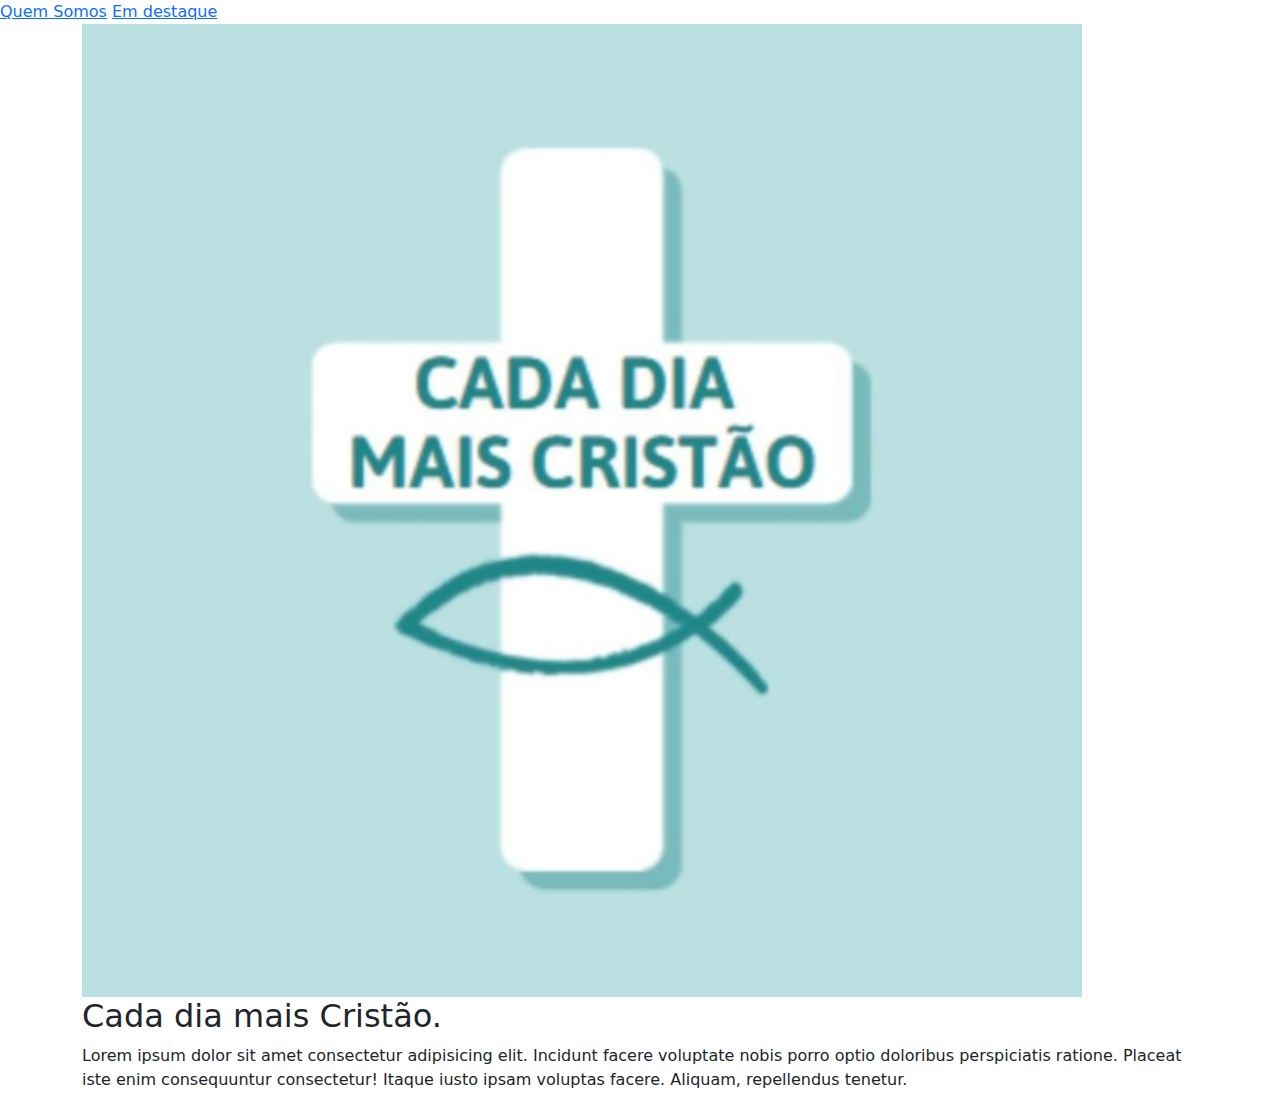
==== index.html @ 3ffa880a "ajuste de imagem" ====
<!DOCTYPE html>
<html lang="pt-br">
<head>
    <meta charset="UTF-8">
    <meta http-equiv="X-UA-Compatible" content="IE=edge">
    <meta name="viewport" content="width=device-width, initial-scale=1.0">
    <title>Cada dia Mais Cristão</title>
    <link href="https://cdn.jsdelivr.net/npm/bootstrap@5.1.2/dist/css/bootstrap.min.css" rel="stylesheet">
    <link rel="stylesheet" href="style.css">
</head>
<body>
    <header class="header">
        <a href="quemSomos.html">Quem Somos</a>
        <a href="destaque.html">Em destaque</a>
    </header>
    <main class="container-sm">
       <img class="img-fluid" src="image/fundo600.png" alt="Imagem de fundo" width="1000" height="auto">      
        <h2>
            Cada dia mais Cristão.
        </h2>
        <div class="col-12">
                <p>Lorem ipsum dolor sit amet consectetur adipisicing elit. Incidunt facere voluptate nobis porro optio doloribus perspiciatis ratione. Placeat iste enim consequuntur consectetur! Itaque iusto ipsam voluptas facere. Aliquam, repellendus tenetur.</p>
        </div>   
    </main>
</body>
</html>
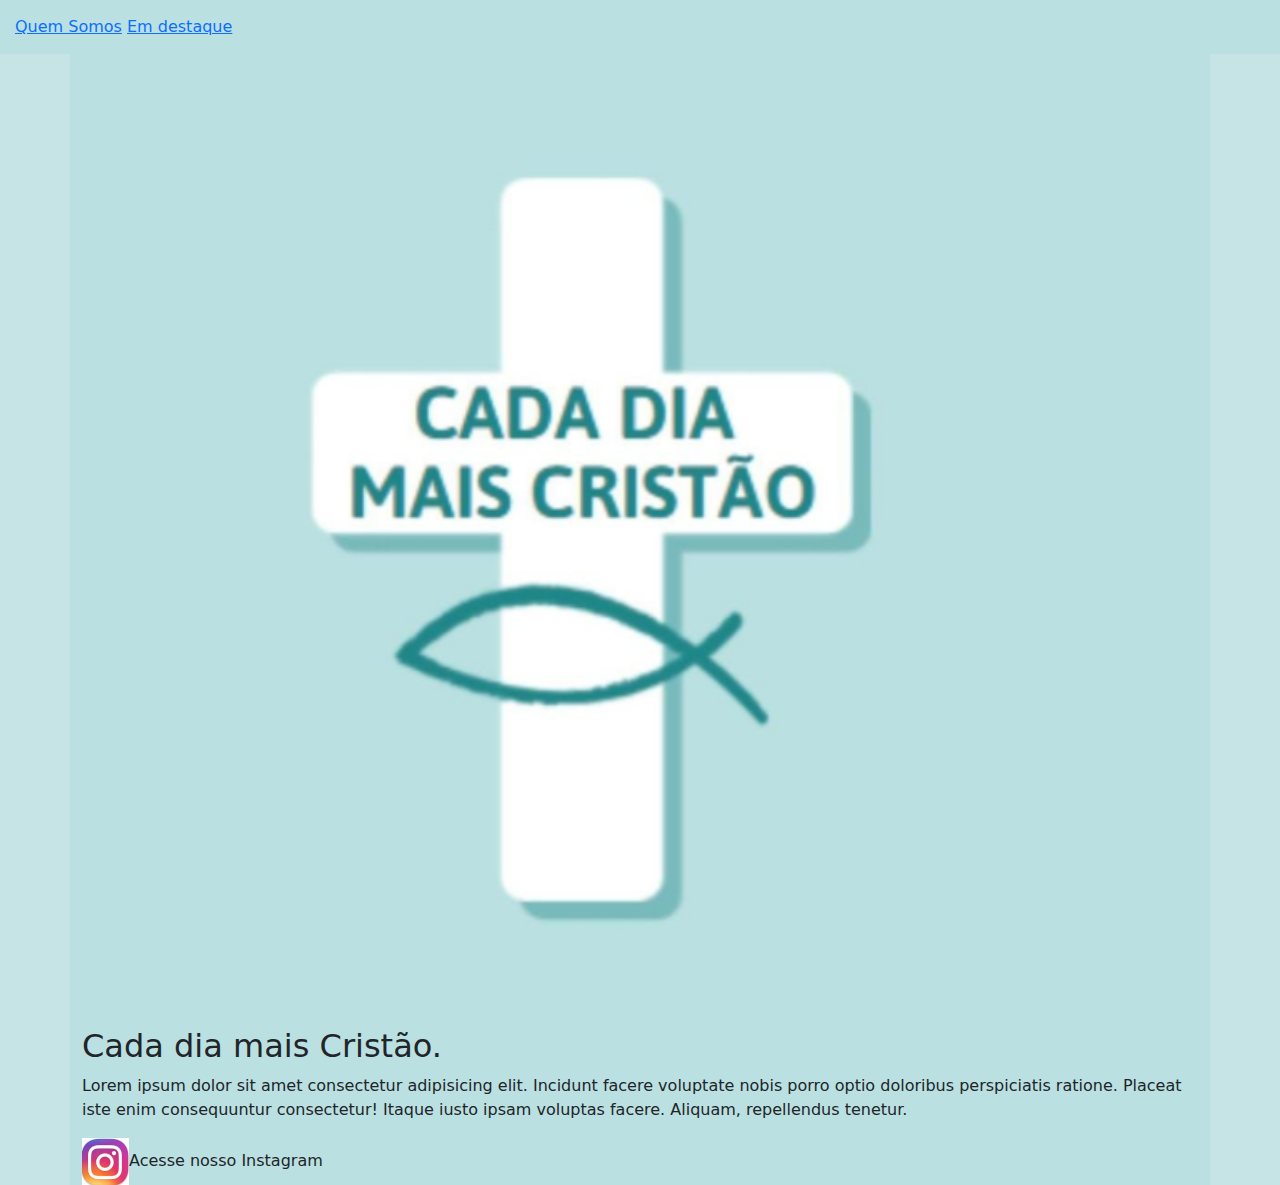
==== commit 74c37834: "instagram" ====
--- a/index.html
+++ b/index.html
@@ -20,7 +20,13 @@
         </h2>
         <div class="col-12">
                 <p>Lorem ipsum dolor sit amet consectetur adipisicing elit. Incidunt facere voluptate nobis porro optio doloribus perspiciatis ratione. Placeat iste enim consequuntur consectetur! Itaque iusto ipsam voluptas facere. Aliquam, repellendus tenetur.</p>
-        </div>   
+        </div>
+        <div>
+            <img src="image/instagram.png" alt="instagram"><label for="insta">Acesse nosso Instagram</label>
+        </div>
+        <footer>
+
+        </footer>   
     </main>
 </body>
 </html>--- a/style.css
+++ b/style.css
@@ -0,0 +1,75 @@
+/*@media only screen and (orientation: landscape){
+    body{
+        background-color: lightblue;
+    }
+}
+
+body{
+    background-color: lightgreen;
+}
+@media only screen and (max-width: 600px){
+    body{
+        background-color: lightblue
+    }
+}*/
+
+*{
+    box-sizing: border-box;
+}
+body{
+    background-color: #c6e4e6;
+}
+main{
+    background-color: #bae0e1;
+}
+
+.header {
+    background-color: #bae0e1;
+    padding: 15px;
+}
+
+.princ{
+    border: 1px solid black;
+    padding: 15px;
+    width: 75%;
+    float: left;
+}
+
+/*For mobile phones*/
+[class*="col-"]{
+    width: 100%;
+}
+
+@media only screen and (max-width: 600px){
+    /*for tablets*/
+     .col-1{ width: 8.33%;}
+     .col-2{ width: 16.66%;}
+     .col-3{ width: 25%;}
+     .col-4{ width: 33.33%;}
+     .col-5{ width: 41.66%;}
+     .col-6{ width: 50%;}
+     .col-7{ width: 58.33%;}
+     .col-8{ width: 66.66%;}
+     .col-9{ width: 75%;}
+     .col-10{ width: 83.33%;}
+     .col-11{ width: 91.66%;}
+     .col-12{ width: 100%;}
+ }
+ 
+
+@media only screen and (max-width: 768px){
+   /*for descktop*/
+    .col-1{ width: 8.33%;}
+    .col-2{ width: 16.66%;}
+    .col-3{ width: 25%;}
+    .col-4{ width: 33.33%;}
+    .col-5{ width: 41.66%;}
+    .col-6{ width: 50%;}
+    .col-7{ width: 58.33%;}
+    .col-8{ width: 66.66%;}
+    .col-9{ width: 75%;}
+    .col-10{ width: 83.33%;}
+    .col-11{ width: 91.66%;}
+    .col-12{ width: 100%;}
+}
+
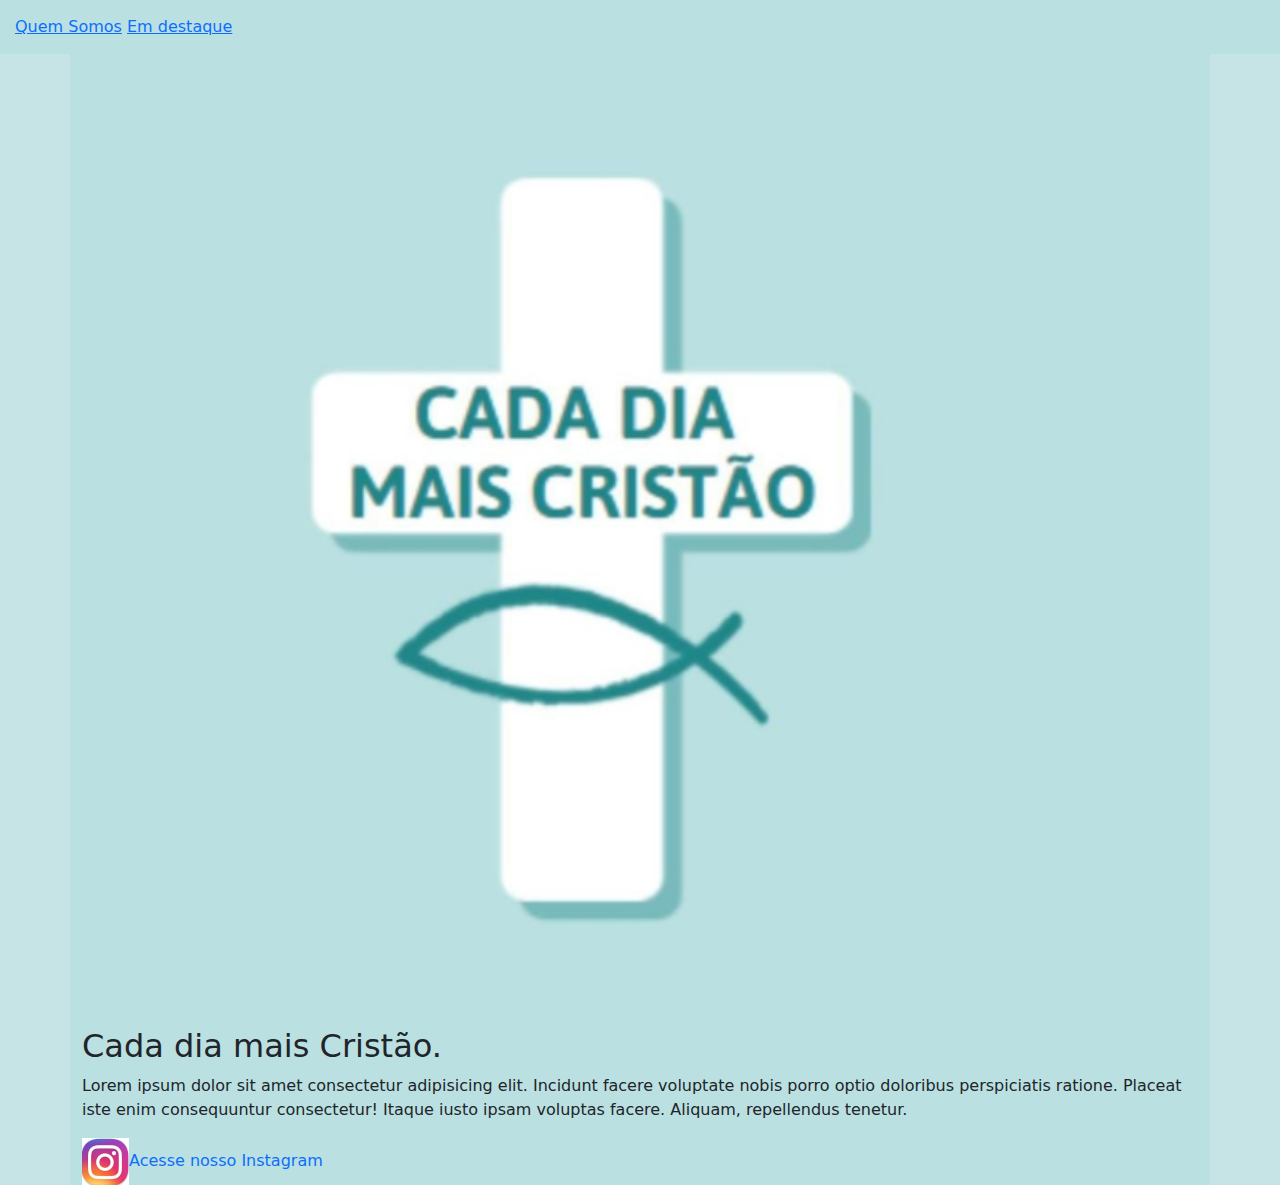
==== commit 0963846d: "insta" ====
--- a/index.html
+++ b/index.html
@@ -22,7 +22,7 @@
                 <p>Lorem ipsum dolor sit amet consectetur adipisicing elit. Incidunt facere voluptate nobis porro optio doloribus perspiciatis ratione. Placeat iste enim consequuntur consectetur! Itaque iusto ipsam voluptas facere. Aliquam, repellendus tenetur.</p>
         </div>
         <div>
-            <img src="image/instagram.png" alt="instagram"><label for="insta">Acesse nosso Instagram</label>
+            <a href="https://instagram.com/cada_dia_mais_cristao?utm_medium=copy_link"><img src="image/instagram.png" alt="instagram"><label for="insta">Acesse nosso Instagram</label></a>
         </div>
         <footer>
 
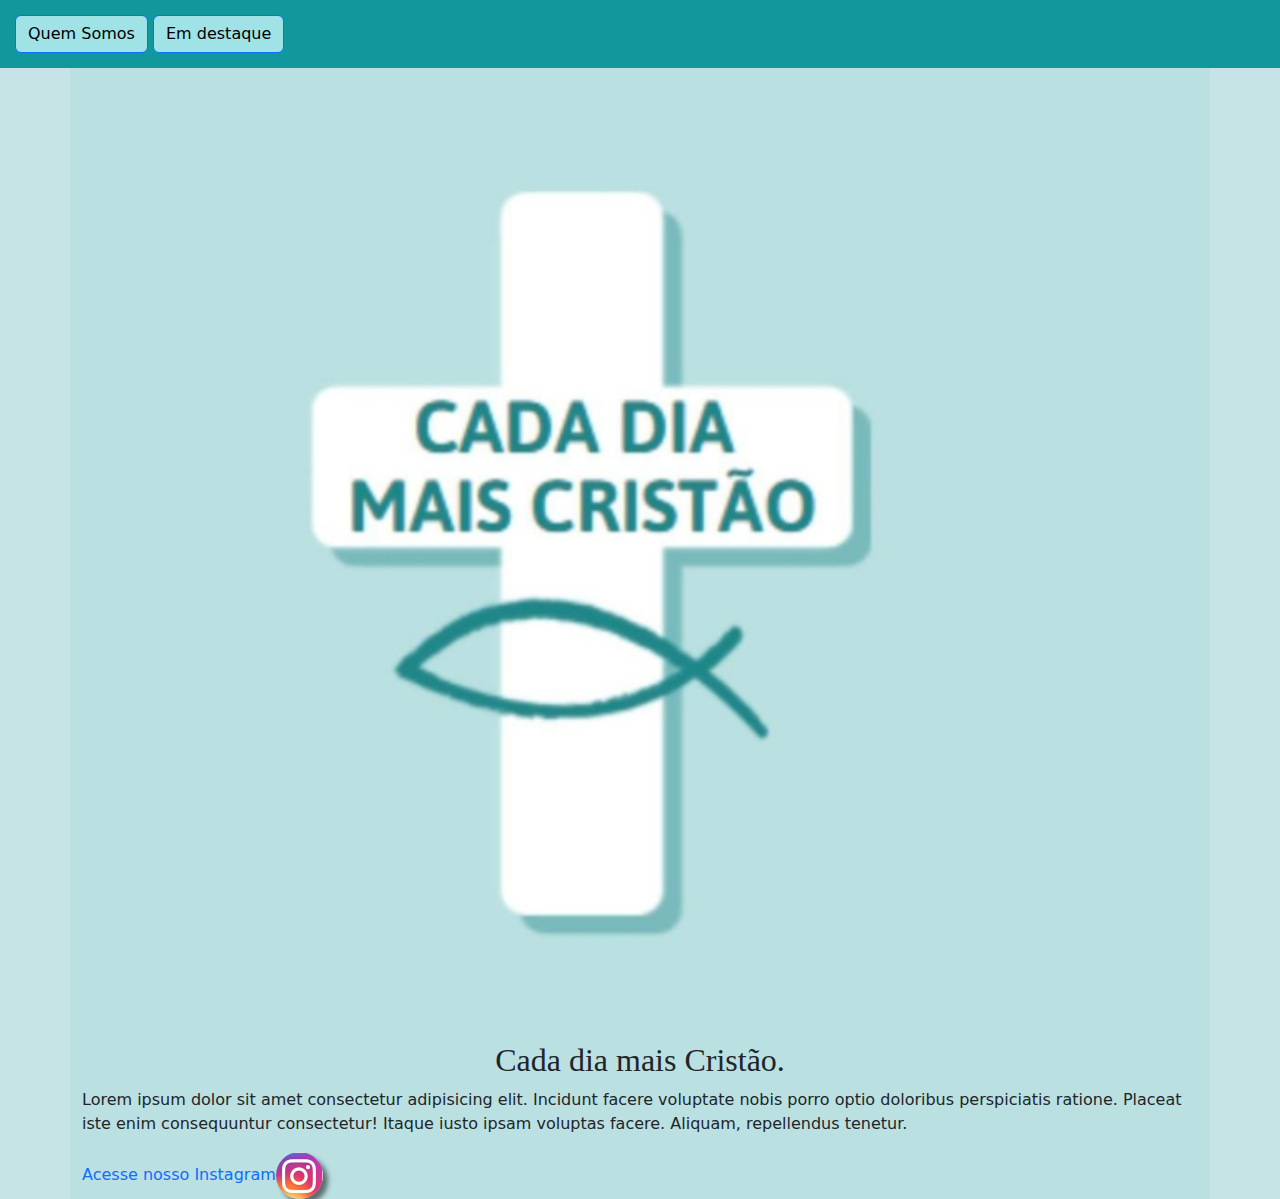
==== commit 93073943: "alterações de aparencia" ====
--- a/index.html
+++ b/index.html
@@ -10,22 +10,26 @@
 </head>
 <body>
     <header class="header">
-        <a href="quemSomos.html">Quem Somos</a>
-        <a href="destaque.html">Em destaque</a>
+        <button class="btn btn-primary" id="qs">
+            <a href="quemSomos.html" id="qsa">Quem Somos</a>
+        </button>
+        <button class="btn btn-primary" id="ed">
+            <a href="destaque.html" id="eda">Em destaque</a>
+        </button>
     </header>
     <main class="container-sm">
        <img class="img-fluid" src="image/fundo600.png" alt="Imagem de fundo" width="1000" height="auto">      
-        <h2>
+        <h2 class="titulo">
             Cada dia mais Cristão.
         </h2>
         <div class="col-12">
                 <p>Lorem ipsum dolor sit amet consectetur adipisicing elit. Incidunt facere voluptate nobis porro optio doloribus perspiciatis ratione. Placeat iste enim consequuntur consectetur! Itaque iusto ipsam voluptas facere. Aliquam, repellendus tenetur.</p>
         </div>
         <div>
-            <a href="https://instagram.com/cada_dia_mais_cristao?utm_medium=copy_link"><img src="image/instagram.png" alt="instagram"><label for="insta">Acesse nosso Instagram</label></a>
+            <a href="https://instagram.com/cada_dia_mais_cristao?utm_medium=copy_link" target="_blank"><label for="insta">Acesse nosso Instagram</label><img src="image/instagram.png" alt="instagram" class="rounded-circle" id="insta"></a>
         </div>
         <footer>
-
+            
         </footer>   
     </main>
 </body>
--- a/style.css
+++ b/style.css
@@ -2,16 +2,10 @@
     body{
         background-color: lightblue;
     }
-}
+}*/
 
-body{
-    background-color: lightgreen;
-}
-@media only screen and (max-width: 600px){
-    body{
-        background-color: lightblue
-    }
-}*/
+
+
 
 *{
     box-sizing: border-box;
@@ -24,8 +18,31 @@
 }
 
 .header {
-    background-color: #bae0e1;
+    background-color: #10989c;
     padding: 15px;
+}
+
+#qs{
+    background-color: #9fe3e6;
+}
+#qs:hover{
+    background-color: #53d8df;
+}
+#ed{
+    background-color: #9fe3e6; 
+}
+#ed:hover{
+    background-color: #53d8df;
+}
+
+#qsa{
+    text-decoration: none;
+    color: black; 
+}
+
+#eda{
+    text-decoration: none;
+    color: black;
 }
 
 .princ{
@@ -33,6 +50,11 @@
     padding: 15px;
     width: 75%;
     float: left;
+}
+
+.titulo{
+    text-align: center;
+    font-family: 'Luxurious Script', cursive;
 }
 
 /*For mobile phones*/
@@ -73,3 +95,7 @@
     .col-12{ width: 100%;}
 }
 
+#insta{
+    box-shadow: 5px 5px 5px rgba(0, 0, 0, 0.514);
+}
+
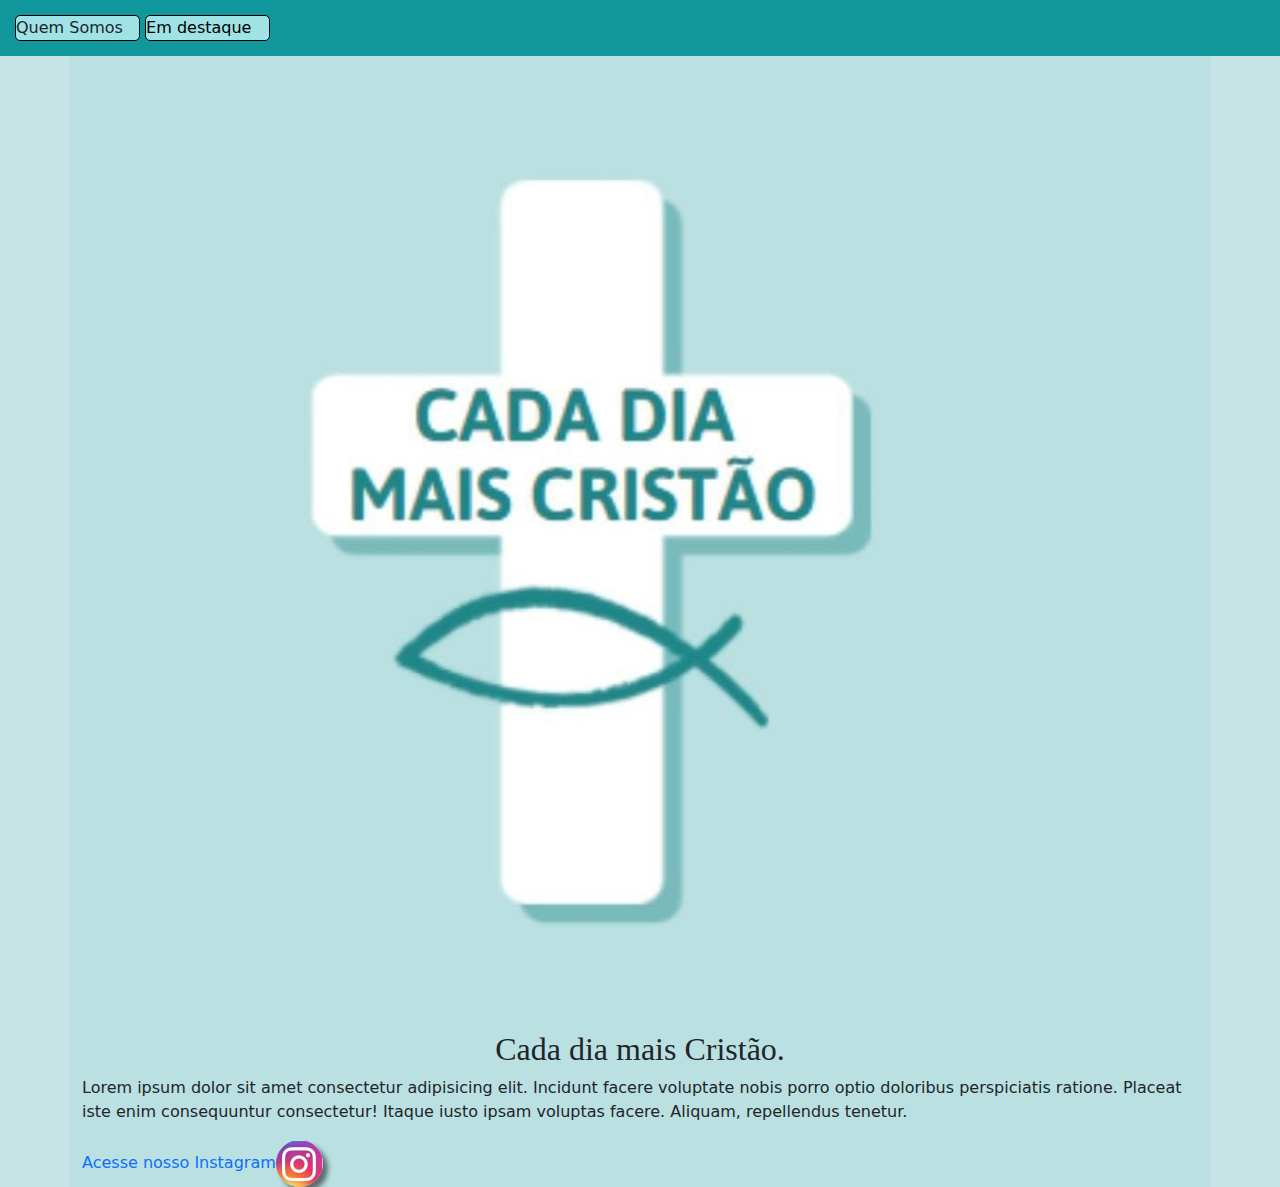
==== commit 9b587682: "button" ====
--- a/index.html
+++ b/index.html
@@ -5,20 +5,19 @@
     <meta http-equiv="X-UA-Compatible" content="IE=edge">
     <meta name="viewport" content="width=device-width, initial-scale=1.0">
     <title>Cada dia Mais Cristão</title>
+    <link rel="shortcut icon" href="image/favicon.ico" type="image/x-icon">
     <link href="https://cdn.jsdelivr.net/npm/bootstrap@5.1.2/dist/css/bootstrap.min.css" rel="stylesheet">
     <link rel="stylesheet" href="style.css">
 </head>
 <body>
-    <header class="header">
-        <button class="btn btn-primary" id="qs">
-            <a href="quemSomos.html" id="qsa">Quem Somos</a>
-        </button>
-        <button class="btn btn-primary" id="ed">
-            <a href="destaque.html" id="eda">Em destaque</a>
-        </button>
+    <header >
+        <nav class="header">
+            <a class="dropdown-item" href="quemSomos.html" id="qsa">Quem Somos</a>
+            <a class="dropdown-item" href="destaque.html" id="eda">Em destaque</a>
+        </nav>
     </header>
     <main class="container-sm">
-       <img class="img-fluid" src="image/fundo600.png" alt="Imagem de fundo" width="1000" height="auto">      
+       <img class="img-fluid" src="image/fundo1000.png" alt="Imagem de fundo" width="1000" height="auto">      
         <h2 class="titulo">
             Cada dia mais Cristão.
         </h2>
--- a/style.css
+++ b/style.css
@@ -3,8 +3,6 @@
         background-color: lightblue;
     }
 }*/
-
-
 
 
 *{
@@ -20,24 +18,36 @@
 .header {
     background-color: #10989c;
     padding: 15px;
+    width: 100%;
+}
+.header::after{
+    content: '';
 }
 
-#qs{
+#qsa{
     background-color: #9fe3e6;
+    border: 1px solid black;
+    display: inline-block;
+    border-radius: 5px;
+    width: 10%;
 }
-#qs:hover{
+#qsa:hover{
     background-color: #53d8df;
 }
-#ed{
-    background-color: #9fe3e6; 
+#eda{
+    background-color: #9fe3e6;
+    border: 1px solid black;
+    border-radius: 5px;
+    width: 10%; 
+    display: inline-block;
 }
-#ed:hover{
+#eda:hover{
     background-color: #53d8df;
 }
 
 #qsa{
-    text-decoration: none;
-    color: black; 
+    --text-decoration: none;
+    --color: black; 
 }
 
 #eda{
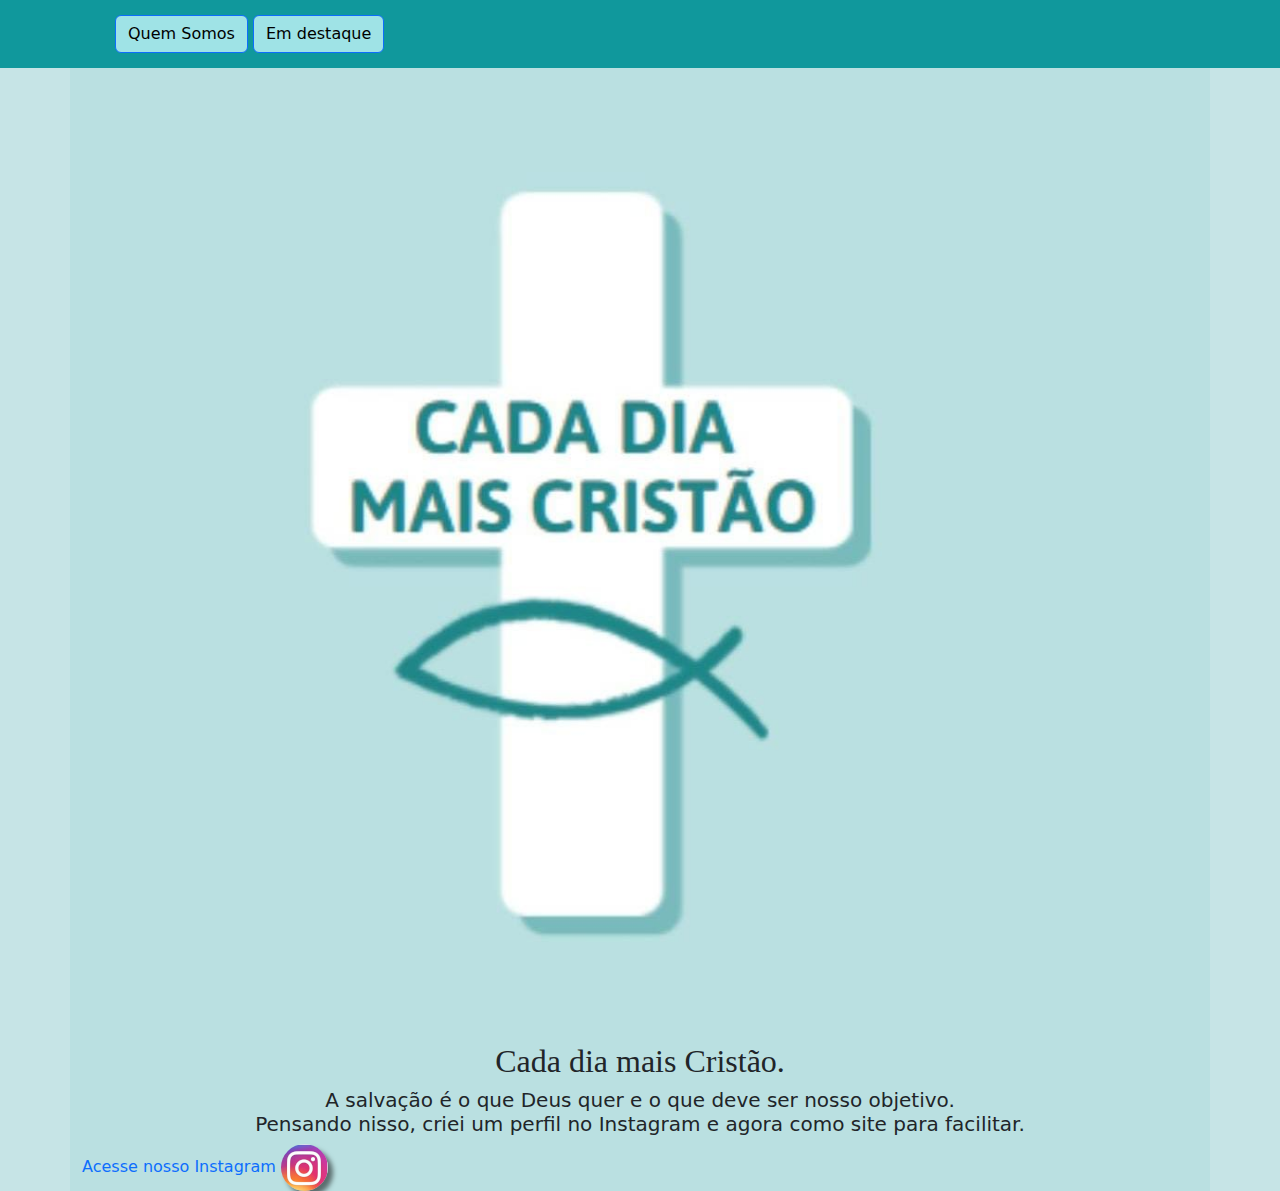
==== commit caced4c3: "ajuste" ====
--- a/index.html
+++ b/index.html
@@ -10,11 +10,9 @@
     <link rel="stylesheet" href="style.css">
 </head>
 <body>
-    <header >
-        <nav class="header">
-            <a class="dropdown-item" href="quemSomos.html" id="qsa">Quem Somos</a>
-            <a class="dropdown-item" href="destaque.html" id="eda">Em destaque</a>
-        </nav>
+    <header class="header">
+        <button class="btn btn-outline-primary" id="qs"><a href="quemSomos.html" id="qsa">Quem Somos</a></button>
+        <button class="btn btn-outline-primary" id="ed"><a href="destaque.html" id="eda">Em destaque</a></button>
     </header>
     <main class="container-sm">
        <img class="img-fluid" src="image/fundo1000.png" alt="Imagem de fundo" width="1000" height="auto">      
@@ -22,10 +20,14 @@
             Cada dia mais Cristão.
         </h2>
         <div class="col-12">
-                <p>Lorem ipsum dolor sit amet consectetur adipisicing elit. Incidunt facere voluptate nobis porro optio doloribus perspiciatis ratione. Placeat iste enim consequuntur consectetur! Itaque iusto ipsam voluptas facere. Aliquam, repellendus tenetur.</p>
+                <h5 class="conteudo">
+                    A salvação é o que Deus quer e o que deve ser nosso objetivo. <br>
+                    Pensando nisso, criei um perfil no Instagram e agora como site para facilitar.
+                </h5>
         </div>
         <div>
-            <a href="https://instagram.com/cada_dia_mais_cristao?utm_medium=copy_link" target="_blank"><label for="insta">Acesse nosso Instagram</label><img src="image/instagram.png" alt="instagram" class="rounded-circle" id="insta"></a>
+            <a href="https://instagram.com/cada_dia_mais_cristao?utm_medium=copy_link" target="_blank" id="instagram"><label for="insta">Acesse nosso Instagram</label></a>
+            <img src="image/instagram.png" alt="instagram" class="rounded-circle" id="insta">
         </div>
         <footer>
             
--- a/style.css
+++ b/style.css
@@ -18,42 +18,36 @@
 .header {
     background-color: #10989c;
     padding: 15px;
-    width: 100%;
-}
-.header::after{
-    content: '';
 }
 
-#qsa{
+
+#qs{
     background-color: #9fe3e6;
-    border: 1px solid black;
-    display: inline-block;
-    border-radius: 5px;
-    width: 10%;
+    position: relative;
+    left: 8%;
 }
-#qsa:hover{
+
+#qs:hover{
     background-color: #53d8df;
 }
-#eda{
+#ed{
     background-color: #9fe3e6;
-    border: 1px solid black;
-    border-radius: 5px;
-    width: 10%; 
-    display: inline-block;
+    position: relative;
+    left: 8%;
 }
-#eda:hover{
+#ed:hover{
     background-color: #53d8df;
 }
 
 #qsa{
-    --text-decoration: none;
-    --color: black; 
+    text-decoration: none;
+    color: black;
 }
 
 #eda{
     text-decoration: none;
     color: black;
-}
+}*/
 
 .princ{
     border: 1px solid black;
@@ -65,6 +59,9 @@
 .titulo{
     text-align: center;
     font-family: 'Luxurious Script', cursive;
+}
+.conteudo{
+    text-align: center;
 }
 
 /*For mobile phones*/
@@ -107,5 +104,9 @@
 
 #insta{
     box-shadow: 5px 5px 5px rgba(0, 0, 0, 0.514);
+    text-decoration: none;
 }
 
+#instagram{
+    text-decoration: none;
+}
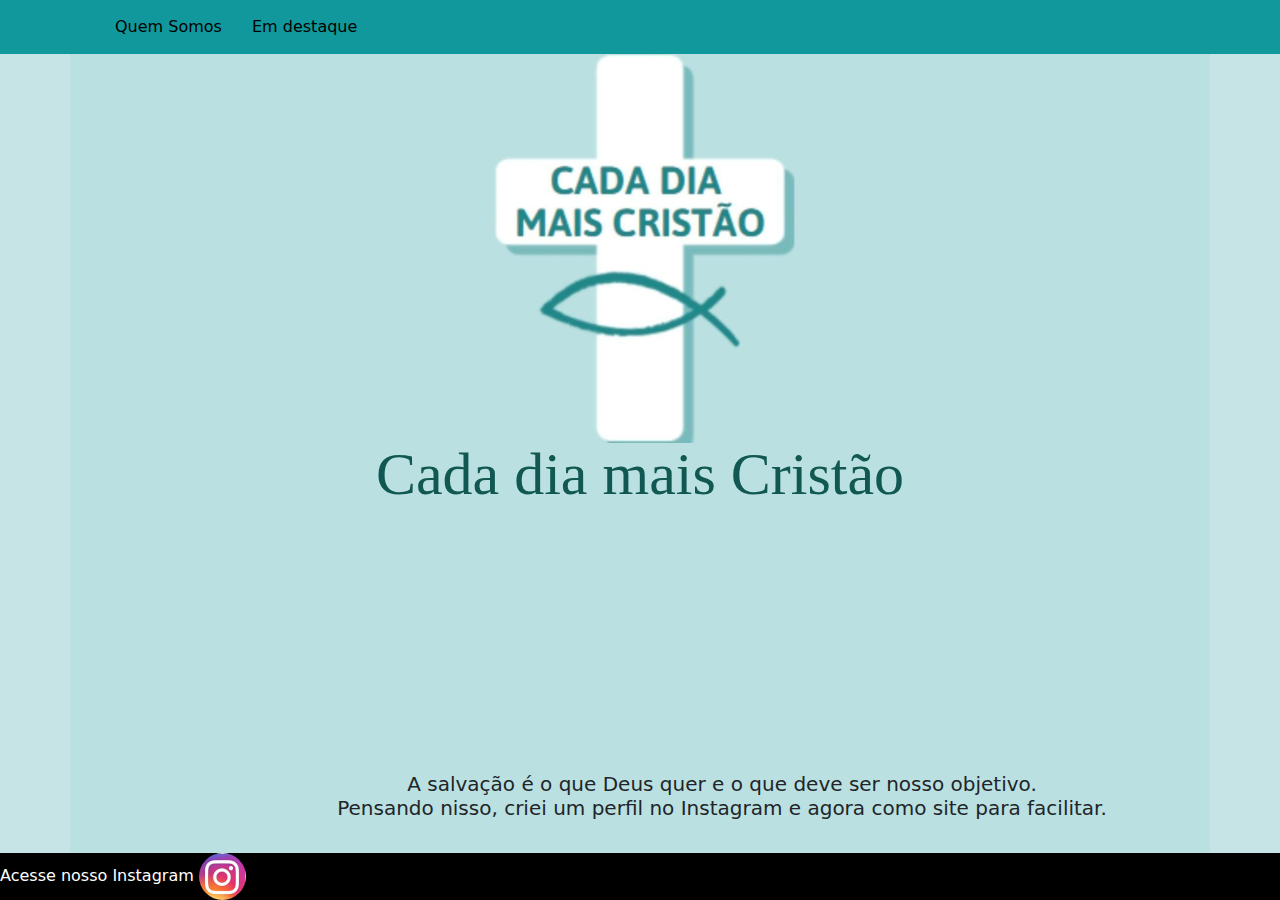
==== commit 6fed99b8: "ajustes de página" ====
--- a/index.html
+++ b/index.html
@@ -11,27 +11,26 @@
 </head>
 <body>
     <header class="header">
-        <button class="btn btn-outline-primary" id="qs"><a href="quemSomos.html" id="qsa">Quem Somos</a></button>
-        <button class="btn btn-outline-primary" id="ed"><a href="destaque.html" id="eda">Em destaque</a></button>
+        <a href="quemSomos.html" id="qsa">Quem Somos</a>
+        <a href="destaque.html" id="eda">Em destaque</a>
     </header>
     <main class="container-sm">
-       <img class="img-fluid" src="image/fundo1000.png" alt="Imagem de fundo" width="1000" height="auto">      
-        <h2 class="titulo">
-            Cada dia mais Cristão.
-        </h2>
+        <!--<img class="img-fluid" src="image/fundo1000.png" alt="Imagem de fundo" width="1000" height="auto">  -->
+        
+            <h1 class="title2">Cada dia mais Cristão</h1>
+      
+    
         <div class="col-12">
                 <h5 class="conteudo">
                     A salvação é o que Deus quer e o que deve ser nosso objetivo. <br>
                     Pensando nisso, criei um perfil no Instagram e agora como site para facilitar.
                 </h5>
         </div>
-        <div>
-            <a href="https://instagram.com/cada_dia_mais_cristao?utm_medium=copy_link" target="_blank" id="instagram"><label for="insta">Acesse nosso Instagram</label></a>
-            <img src="image/instagram.png" alt="instagram" class="rounded-circle" id="insta">
-        </div>
-        <footer>
-            
-        </footer>   
+        <br>         
     </main>
+    <footer class="footer">
+        <a href="https://instagram.com/cada_dia_mais_cristao?utm_medium=copy_link" target="_blank" id="instagram"><label for="insta">Acesse nosso Instagram</label></a>
+        <img src="image/instagram.png" alt="instagram" class="rounded-circle" id="insta">
+    </footer>  
 </body>
 </html>--- a/style.css
+++ b/style.css
@@ -8,11 +8,13 @@
 *{
     box-sizing: border-box;
 }
+html, body{
+    height: 100%;
+}
 body{
     background-color: #c6e4e6;
-}
-main{
-    background-color: #bae0e1;
+    display: flex;
+    flex-direction: column;
 }
 
 .header {
@@ -20,34 +22,36 @@
     padding: 15px;
 }
 
-
-#qs{
-    background-color: #9fe3e6;
-    position: relative;
-    left: 8%;
-}
-
-#qs:hover{
-    background-color: #53d8df;
-}
-#ed{
-    background-color: #9fe3e6;
-    position: relative;
-    left: 8%;
-}
-#ed:hover{
-    background-color: #53d8df;
+main{
+    background-image: url('image/fundo400.png');
+    background-repeat: no-repeat;
+    background-size: 400px;
+    background-position-x: center;
+    flex: 1 0 auto;
+    background-color: #bae0e1;
 }
 
 #qsa{
     text-decoration: none;
     color: black;
+    position: relative;
+    left: 8%;
+}
+
+#qsa:hover{
+    color: red;
 }
 
 #eda{
     text-decoration: none;
     color: black;
-}*/
+    position: relative;
+    left: 10%;
+}
+
+#eda:hover{
+    color: red;
+}
 
 .princ{
     border: 1px solid black;
@@ -56,10 +60,18 @@
     float: left;
 }
 
-.titulo{
+
+
+.title2{
+    position: relative;
     text-align: center;
     font-family: 'Luxurious Script', cursive;
-}
+    color: #115852;
+    font-size: 60px;
+    top: 48%;
+}    
+
+
 .conteudo{
     text-align: center;
 }
@@ -67,6 +79,11 @@
 /*For mobile phones*/
 [class*="col-"]{
     width: 100%;
+}
+
+.col-12{
+    position: absolute;
+    bottom: 8%;
 }
 
 @media only screen and (max-width: 600px){
@@ -108,5 +125,23 @@
 }
 
 #instagram{
+    color: white;
     text-decoration: none;
 }
+
+.footer{
+    flex-shrink: 0;
+    background-color: black;
+}
+
+embed{
+    position: relative;
+    width: 100%;
+}
+
+embed iframe{
+    position: absolute;
+    width: 100%;
+    height: 100%;
+    border: none;
+}